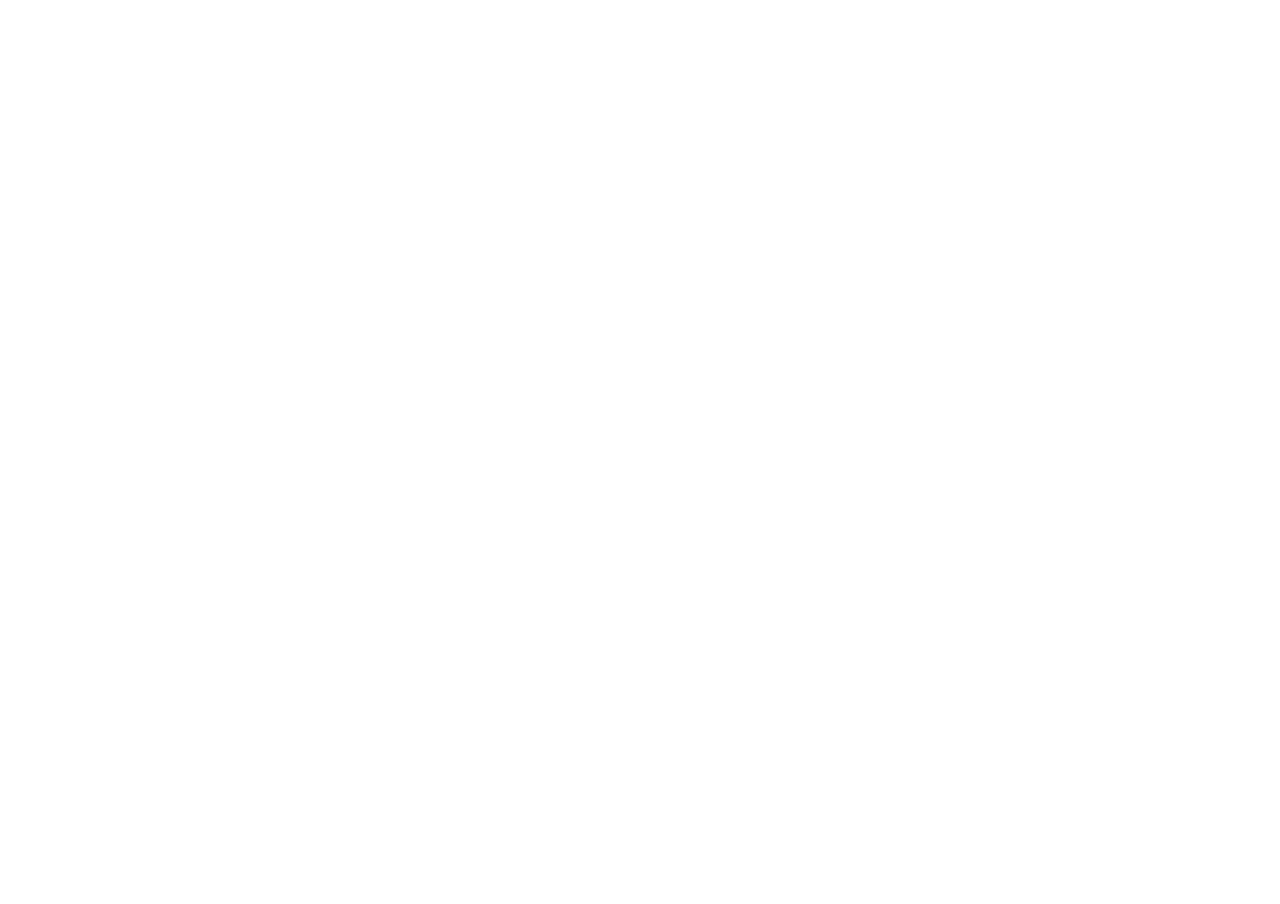
==== hello-babylon/index.html @ d60a4012 "added babylon intro tutorial" ====
<!DOCTYPE html>
<html lang="en">

<head>
    <meta charset="UTF-8">
    <meta http-equiv="X-UA-Compatible" content="IE=edge">
    <meta name="viewport" content="width=device-width, initial-scale=1.0">
    <title>Hello Babylon.js</title>
    <style>
        html,
        body {
            overflow: hidden;
            width: 100%;
            height: 100%;
            margin: 0;
            padding: 0;
        }

        #renderCanvas {
            width: 100%;
            height: 100%;
            touch-action: none;
        }
    </style>

    <script src="/lib/babylon.js"></script>
    <script src="/lib/babylonjs.loaders.min.js"></script>
    <script src="/lib/babylon.gui.min.js"></script>
    <script src="/lib/earcut.min.js"></script>
    <script src="/lib/pep.js"></script>
</head>

<body>
    <canvas id="renderCanvas" touch-action="none"></canvas>

    <script type="module" src="main.js"></script>
</body>

</html>
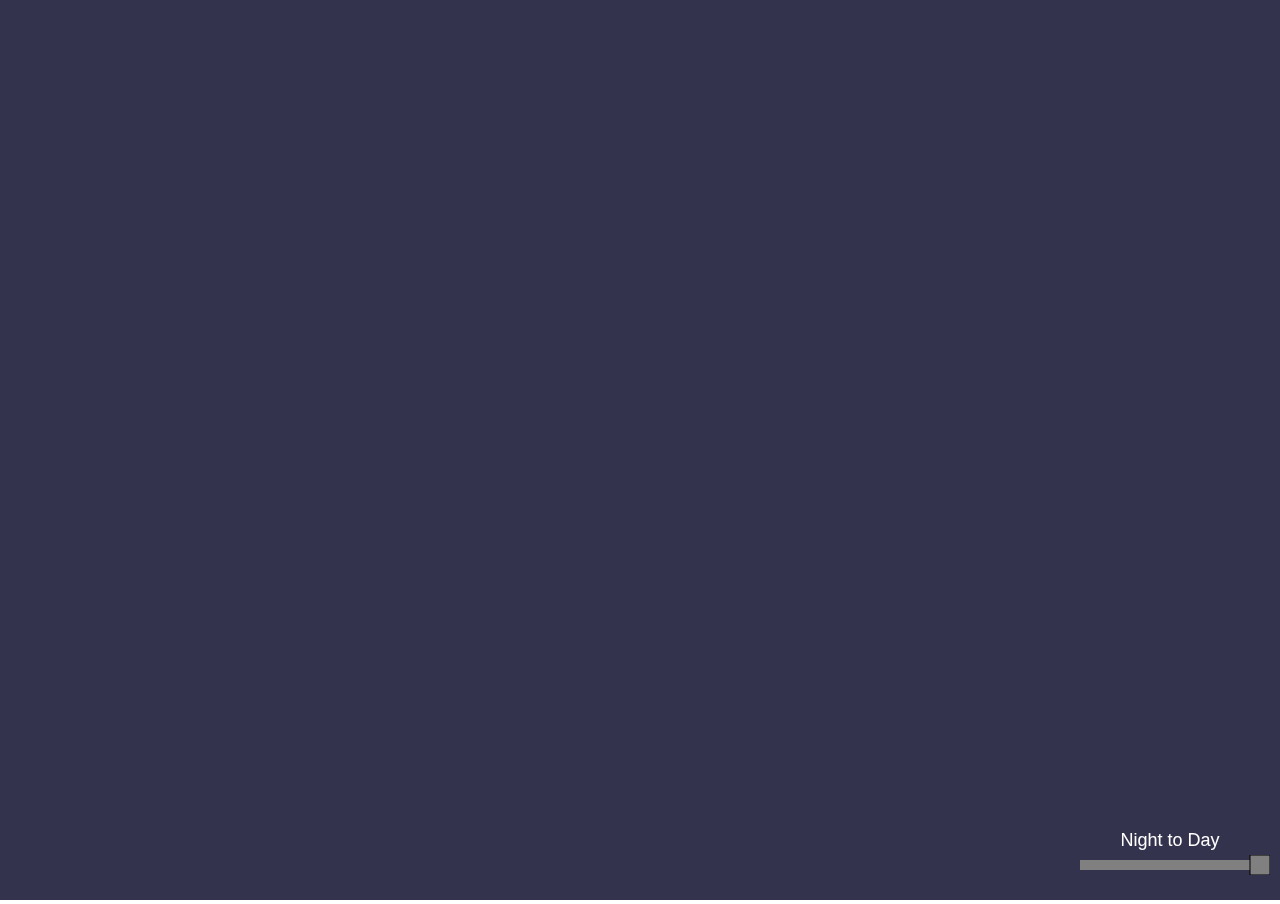
==== commit 0ecf13cc: "fix paths" ====
--- a/hello-babylon/index.html
+++ b/hello-babylon/index.html
@@ -23,11 +23,11 @@
         }
     </style>
 
-    <script src="/lib/babylon.js"></script>
-    <script src="/lib/babylonjs.loaders.min.js"></script>
-    <script src="/lib/babylon.gui.min.js"></script>
-    <script src="/lib/earcut.min.js"></script>
-    <script src="/lib/pep.js"></script>
+    <script src="lib/babylon.js"></script>
+    <script src="lib/babylonjs.loaders.min.js"></script>
+    <script src="lib/babylon.gui.min.js"></script>
+    <script src="lib/earcut.min.js"></script>
+    <script src="lib/pep.js"></script>
 </head>
 
 <body>
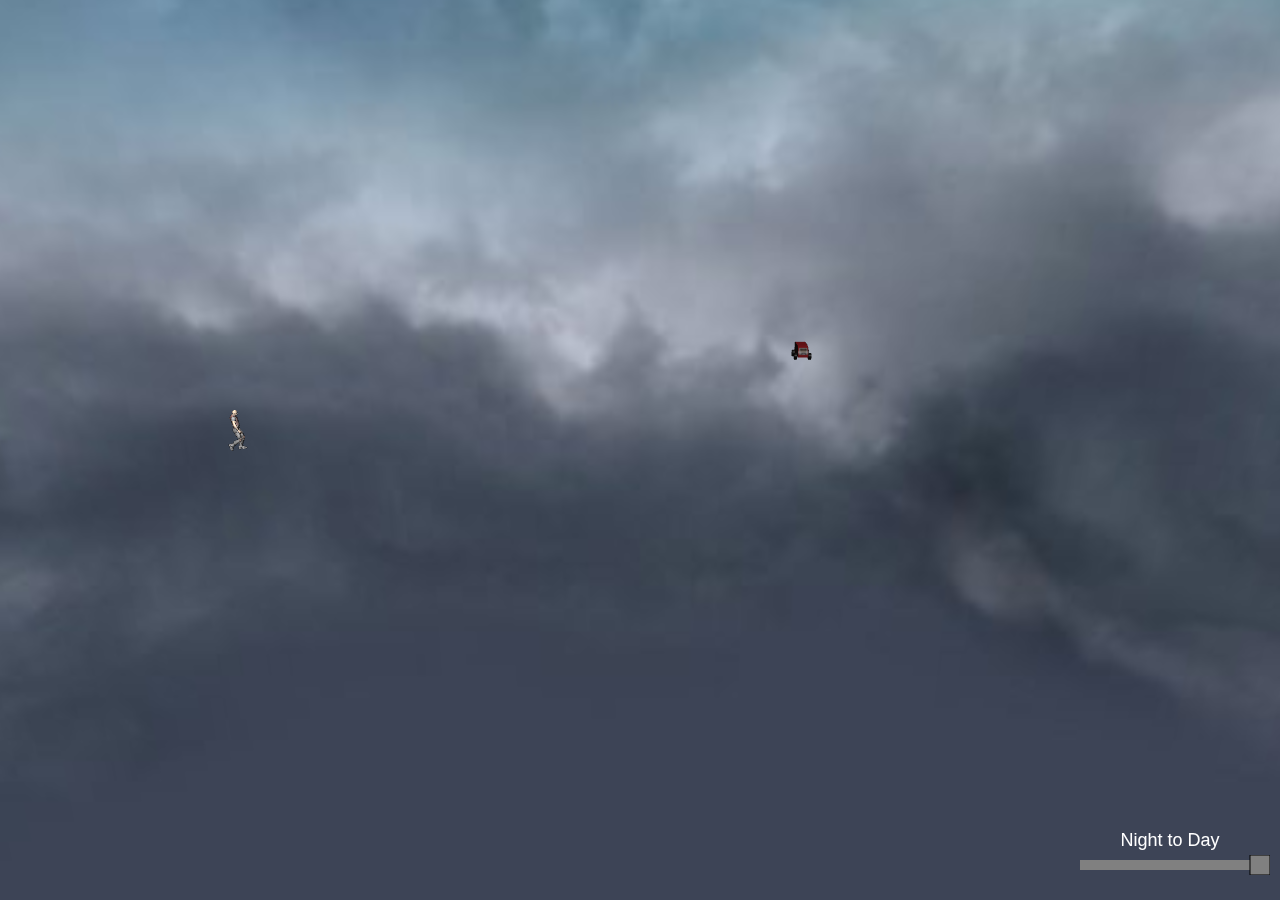
==== commit 0ec074ad: "bunch more projects and examples with babylon and a-frame" ====
--- a/hello-babylon/index.html
+++ b/hello-babylon/index.html
@@ -22,12 +22,13 @@
             touch-action: none;
         }
     </style>
+    
 
-    <script src="lib/babylon.js"></script>
-    <script src="lib/babylonjs.loaders.min.js"></script>
-    <script src="lib/babylon.gui.min.js"></script>
-    <script src="lib/earcut.min.js"></script>
-    <script src="lib/pep.js"></script>
+    <script src="./lib/babylon.js"></script>
+    <script src="./lib/babylonjs.loaders.min.js"></script>
+    <script src="./lib/babylon.gui.min.js"></script>
+    <script src="./lib/earcut.min.js"></script>
+    <script src="./lib/pep.js"></script>
 </head>
 
 <body>
